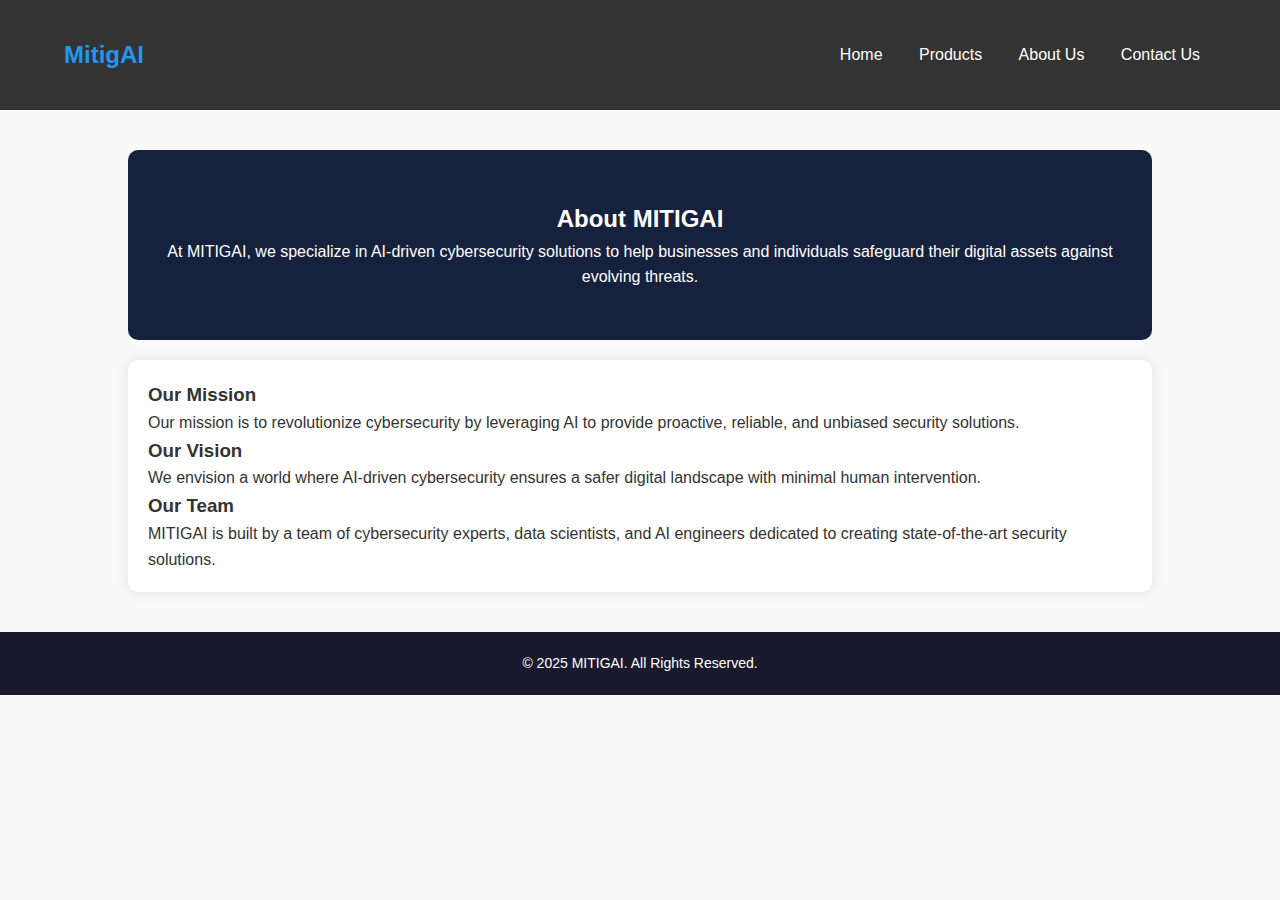
==== about.html @ 888f029a "Add files via upload" ====
<!DOCTYPE html>
<html lang="en">
<head>
    <meta charset="UTF-8">
    <meta name="viewport" content="width=device-width, initial-scale=1.0">
    <title>About Us - MITIGAI</title>
    <link rel="stylesheet" href="styles.css">
</head>
<body>
    <header>
        <div class="container">
            <div class="logo">MitigAI</div>
            <nav>
                <a href="mitigai_home.html">Home</a>
                <a href="product.html">Products</a>
                <a href="about.html">About Us</a>
                <a href="contact.html">Contact Us</a>
            </nav>
        </div>
    </header>
    
    <div class="container">
        <section class="hero">
            <h2>About MITIGAI</h2>
            <p>At MITIGAI, we specialize in AI-driven cybersecurity solutions to help businesses and individuals safeguard their digital assets against evolving threats.</p>
        </section>

        <section class="content">
            <h3>Our Mission</h3>
            <p>Our mission is to revolutionize cybersecurity by leveraging AI to provide proactive, reliable, and unbiased security solutions.</p>
            
            <h3>Our Vision</h3>
            <p>We envision a world where AI-driven cybersecurity ensures a safer digital landscape with minimal human intervention.</p>
            
            <h3>Our Team</h3>
            <p>MITIGAI is built by a team of cybersecurity experts, data scientists, and AI engineers dedicated to creating state-of-the-art security solutions.</p>
        </section>
    </div>
    
    <footer>
        <p>&copy; 2025 MITIGAI. All Rights Reserved.</p>
    </footer>
</body>
</html>
---- styles.css ----
/* Reset some default styles */
body, h1, h2, h3, p, ul {
    margin: 0;
    padding: 0;
    font-family: 'Arial', sans-serif;
}

body {
    background-color: #f9f9f9;
    color: #333;
    line-height: 1.6;
}

header {
    background: #333;
    color: #fff;
    padding: 1rem 0;
}

header .container {
    display: flex;
    justify-content: space-between;
    align-items: center;
    width: 90%;
    margin: 0 auto;
}

header .logo {
    font-size: 1.5rem;
    font-weight: bold;
    color: #2196F3;
}

header nav a {
    color: #fff;
    margin: 0 1rem;
    text-decoration: none;
}

header nav a:hover {
    text-decoration: underline;
}
.container {
    width: 80%;
    margin: 20px auto;
    padding: 20px;
}

.hero {
    text-align: center;
    padding: 50px 20px;
    background: #16213e;
    color: #fff;
    border-radius: 10px;
}

.content {
    padding: 20px;
    background: #fff;
    border-radius: 10px;
    box-shadow: 0 0 15px rgba(0, 0, 0, 0.1);
    margin-top: 20px;
}

ul {
    list-style-type: none;
    padding: 0;
}

ul li {
    padding: 10px;
    border-bottom: 1px solid #ddd;
}

footer {
    text-align: center;
    padding: 20px;
    background: #1a1a2e;
    color: white;
    margin-top: 20px;
    font-size: 14px;
}
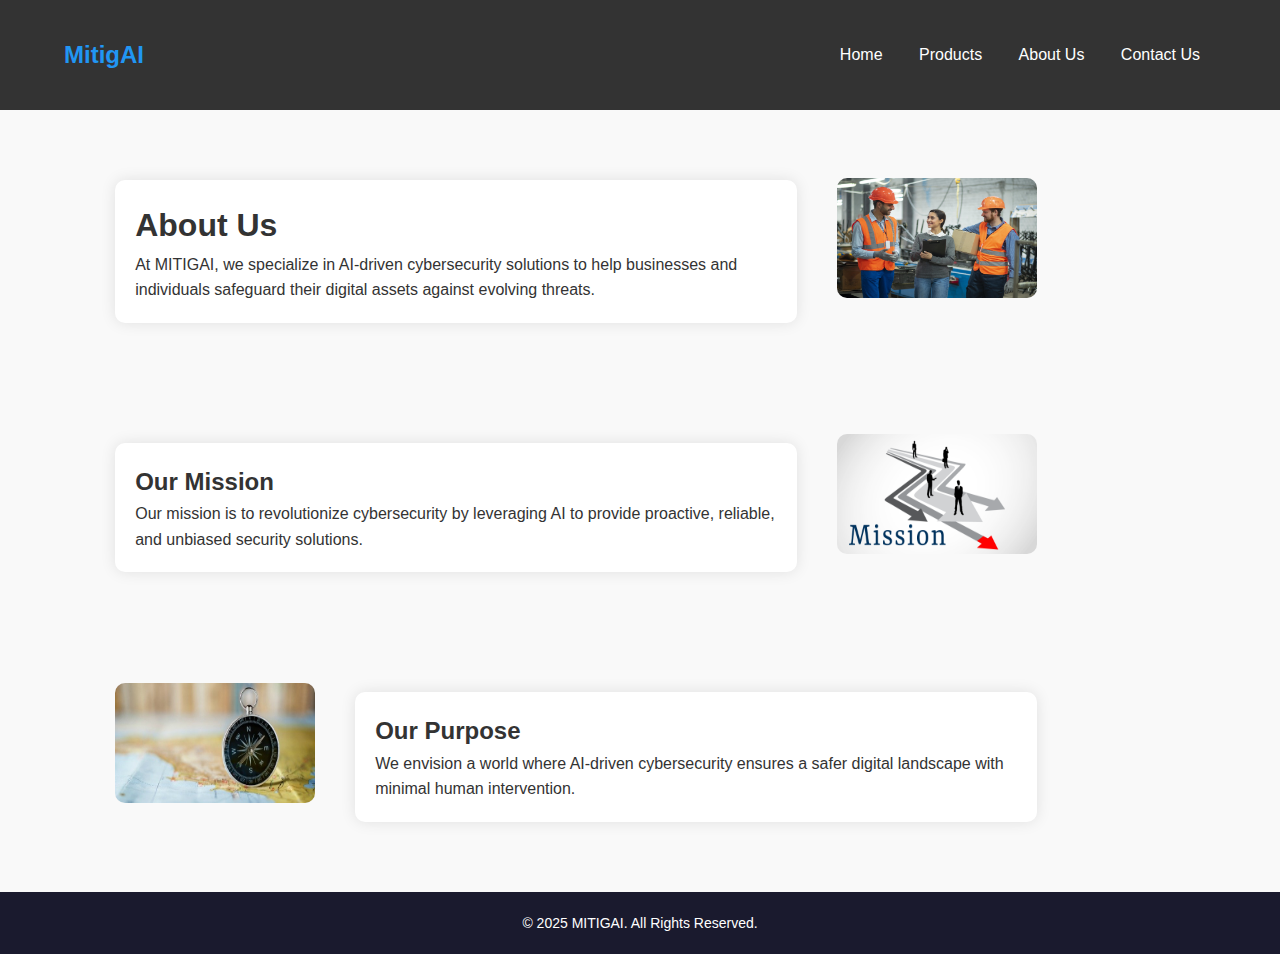
==== commit 00dc2870: "added images and make index as home" ====
--- a/about.html
+++ b/about.html
@@ -11,7 +11,7 @@
         <div class="container">
             <div class="logo">MitigAI</div>
             <nav>
-                <a href="mitigai_home.html">Home</a>
+                <a href="index.html">Home</a>
                 <a href="product.html">Products</a>
                 <a href="about.html">About Us</a>
                 <a href="contact.html">Contact Us</a>
@@ -19,22 +19,40 @@
         </div>
     </header>
     
-    <div class="container">
-        <section class="hero">
-            <h2>About MITIGAI</h2>
-            <p>At MITIGAI, we specialize in AI-driven cybersecurity solutions to help businesses and individuals safeguard their digital assets against evolving threats.</p>
+    <div class="about_container">
+        <section class="about">
+            <div class="content">
+                <h1>About Us</h1>
+                <p>At MITIGAI, we specialize in AI-driven cybersecurity solutions to help businesses and individuals safeguard their digital assets against evolving threats.</p>
+            </div>
+            <div class="image">
+                <img src="images/about-us.jpg" alt="About Us">
+            </div>
         </section>
 
-        <section class="content">
-            <h3>Our Mission</h3>
-            <p>Our mission is to revolutionize cybersecurity by leveraging AI to provide proactive, reliable, and unbiased security solutions.</p>
-            
-            <h3>Our Vision</h3>
-            <p>We envision a world where AI-driven cybersecurity ensures a safer digital landscape with minimal human intervention.</p>
-            
-            <h3>Our Team</h3>
-            <p>MITIGAI is built by a team of cybersecurity experts, data scientists, and AI engineers dedicated to creating state-of-the-art security solutions.</p>
+                <!-- Our Mission Section -->
+                <section class="about">
+                    <div class="content">
+                        <h2>Our Mission</h2>
+                        <p>Our mission is to revolutionize cybersecurity by leveraging AI to provide proactive, reliable, and unbiased security solutions.</p>
+                    </div>
+                    <div class="image">
+                        <img src="images/mission.jpg" alt="Our Mission">
+                    </div>
+                </section>
+
+
+                        <!-- Our Purpose Section -->
+        <section class="about">
+            <div class="image">
+                <img src="images/purpose.jpg" alt="Our Purpose">
+            </div>
+            <div class="content">
+                <h2>Our Purpose</h2>
+                <p>We envision a world where AI-driven cybersecurity ensures a safer digital landscape with minimal human intervention.</p>
+            </div>
         </section>
+
     </div>
     
     <footer>
--- a/styles.css
+++ b/styles.css
@@ -80,3 +80,209 @@
     margin-top: 20px;
     font-size: 14px;
 }
+.product_container {
+    width: 80%;
+    margin: 50px auto;
+    display: flex;
+    flex-direction: column;
+    gap: 40px; /* Increased gap between products */
+}
+
+.product {
+    background: #ffffff;
+    padding: 25px;
+    border-radius: 12px;
+    box-shadow: 0px 4px 12px rgba(0, 0, 0, 0.1);
+    transition: transform 0.3s ease-in-out, box-shadow 0.3s ease-in-out;
+}
+
+.product:not(:last-child) {
+    margin-bottom: 30px; /* Extra spacing between product blocks */
+}
+
+.product:hover {
+    transform: translateY(-5px);
+    box-shadow: 0px 6px 16px rgba(0, 0, 0, 0.15);
+}
+
+.product h2 {
+    font-size: 29px;
+    color: #003366;
+    margin-bottom: 10px;
+    border-bottom: 2px solid #003366;
+    padding-bottom: 5px;
+}
+
+.product_container h1 {
+    font-size: 29px;
+    color: #0e77df;
+    border-bottom: 2px solid #00660c;
+    padding-bottom: 3px;
+}
+
+.product p {
+    font-size: 16px;
+    line-height: 1.6;
+    color: #333;
+}
+
+.product ul {
+    padding-left: 20px;
+    margin-top: 10px;
+}
+
+.product ul li {
+    font-size: 15px;
+    color: #555;
+    line-height: 1.5;
+    margin-bottom: 8px;
+    list-style-type: disc;
+}
+
+@media (max-width: 768px) {
+    .product_container {
+        width: 95%;
+    }
+    .row {
+        flex-direction: column;
+        align-items: center;
+      }
+    
+      .col-md-6 {
+        width: 100%;
+        margin-bottom: 10px;
+      }
+    
+      #contact h2 {
+        font-size: 28px;
+      }
+    
+      .form-control {
+        font-size: 14px;
+      }
+    
+      button[type="submit"] {
+        font-size: 16px;
+      }
+}
+
+
+/* Contact Section Styles */
+#contact {
+    background-color: #fff;
+    padding: 50px 0;
+    border-radius: 8px;
+    box-shadow: 0 2px 10px rgba(0, 0, 0, 0.1);
+  }
+  
+  #contact h2 {
+    font-size: 32px;
+    color: #333;
+    margin-bottom: 20px;
+  }
+  
+  #contact h3 {
+    font-size: 26px;
+    color: #333;
+    margin-bottom: 5px;
+  }
+
+  #contact p {
+    font-size: 16px;
+    color: #666;
+    margin-bottom: 2px;
+  }
+  
+  /* Form Styling */
+  .form-group {
+    margin-bottom: 20px;
+  }
+  
+  .form-group label {
+    font-weight: bold;
+    color: #333;
+  }
+  
+  .form-control {
+    width: 100%;
+    padding: 12px;
+    font-size: 16px;
+    border: 1px solid #ccc;
+    border-radius: 4px;
+    box-sizing: border-box;
+  }
+  
+  .form-control:focus {
+    border-color: #007bff;
+    outline: none;
+  }
+  
+  textarea.form-control {
+    resize: vertical;
+  }
+  
+  /* Submit Button */
+  button[type="submit"] {
+    background-color: #007bff;
+    color: #fff;
+    border: none;
+    padding: 10px 20px;
+    font-size: 18px;
+    border-radius: 4px;
+    cursor: pointer;
+    transition: background-color 0.3s;
+  }
+  
+  button[type="submit"]:hover {
+    background-color: #0056b3;
+  }
+  
+  /* Social Media Links */
+  .social-media {
+    list-style: none;
+    padding: 0;
+  }
+  
+  .social-media li {
+    margin: 10px 0;
+  }
+  
+  .social-media a {
+    color: #007bff;
+    text-decoration: none;
+    font-size: 18px;
+  }
+  
+  .social-media a:hover {
+    text-decoration: underline;
+  }
+
+  .about_container {
+    flex: 1;
+    justify-content: center;
+    align-items: center;
+    width: 90%;
+    margin: 10 auto;
+}
+  .about {
+    display: flex;
+    align-items: center;
+    justify-content: center;
+    height: auto;
+    gap: 40px;
+    padding: 50px 10%;
+}
+
+.about .image img {
+    width: 200px;
+    height: 120px;
+    max-width: 450px;
+    max-height: 450px;
+    border-radius: 10px;
+    object-fit: fill;
+    object-position: center; 
+}
+
+.about .content {
+    flex: 1;
+}  